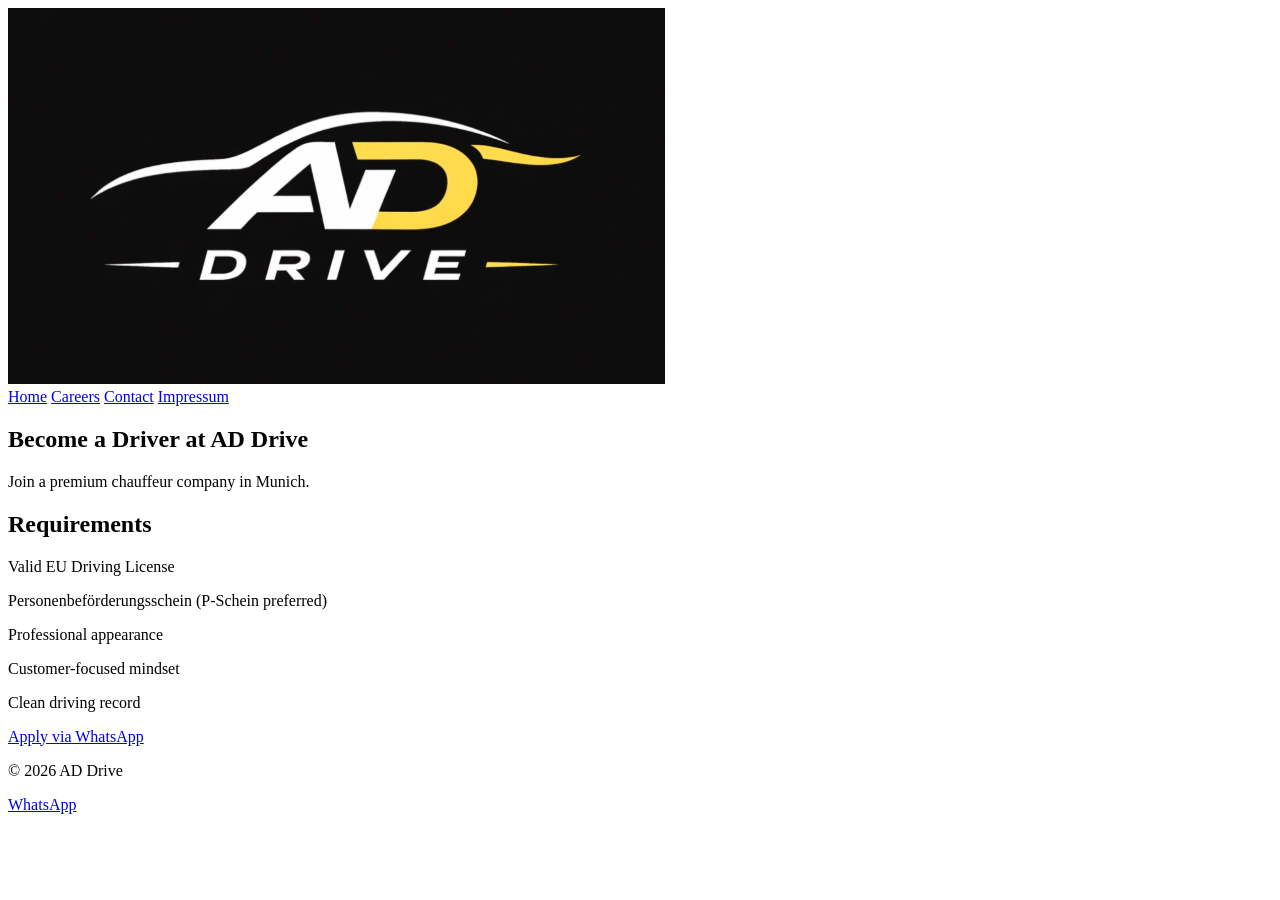
==== careers.html @ 4fb7d985 "Update and rename careers.html.txt to careers.html" ====
<!DOCTYPE html>
<html lang="de">
<head>
<meta charset="UTF-8">
<meta name="viewport" content="width=device-width, initial-scale=1.0">
<title>Careers | AD Drive</title>
<link rel="stylesheet" href="style.css">
</head>

<body>

<header>
    <img src="logo.jpg" class="logo">
    <nav>
        <a href="index.html">Home</a>
        <a href="careers.html">Careers</a>
        <a href="contact.html">Contact</a>
        <a href="impressum.html">Impressum</a>
    </nav>
</header>

<section class="hero-small">
    <h1>Become a Driver at AD Drive</h1>
    <p>Join a premium chauffeur company in Munich.</p>
</section>

<section class="services">
    <h2>Requirements</h2>
    <div class="service-box">
        <p>Valid EU Driving License</p>
        <p>Personenbeförderungsschein (P-Schein preferred)</p>
        <p>Professional appearance</p>
        <p>Customer-focused mindset</p>
        <p>Clean driving record</p>
    </div>

    <a href="https://wa.me/YOURNUMBER" class="btn-gold">
        Apply via WhatsApp
    </a>
</section>

<footer>
<p>© 2026 AD Drive</p>
</footer>

<a href="https://wa.me/YOURNUMBER" class="whatsapp-float">
    WhatsApp
</a>

</body>
</html>
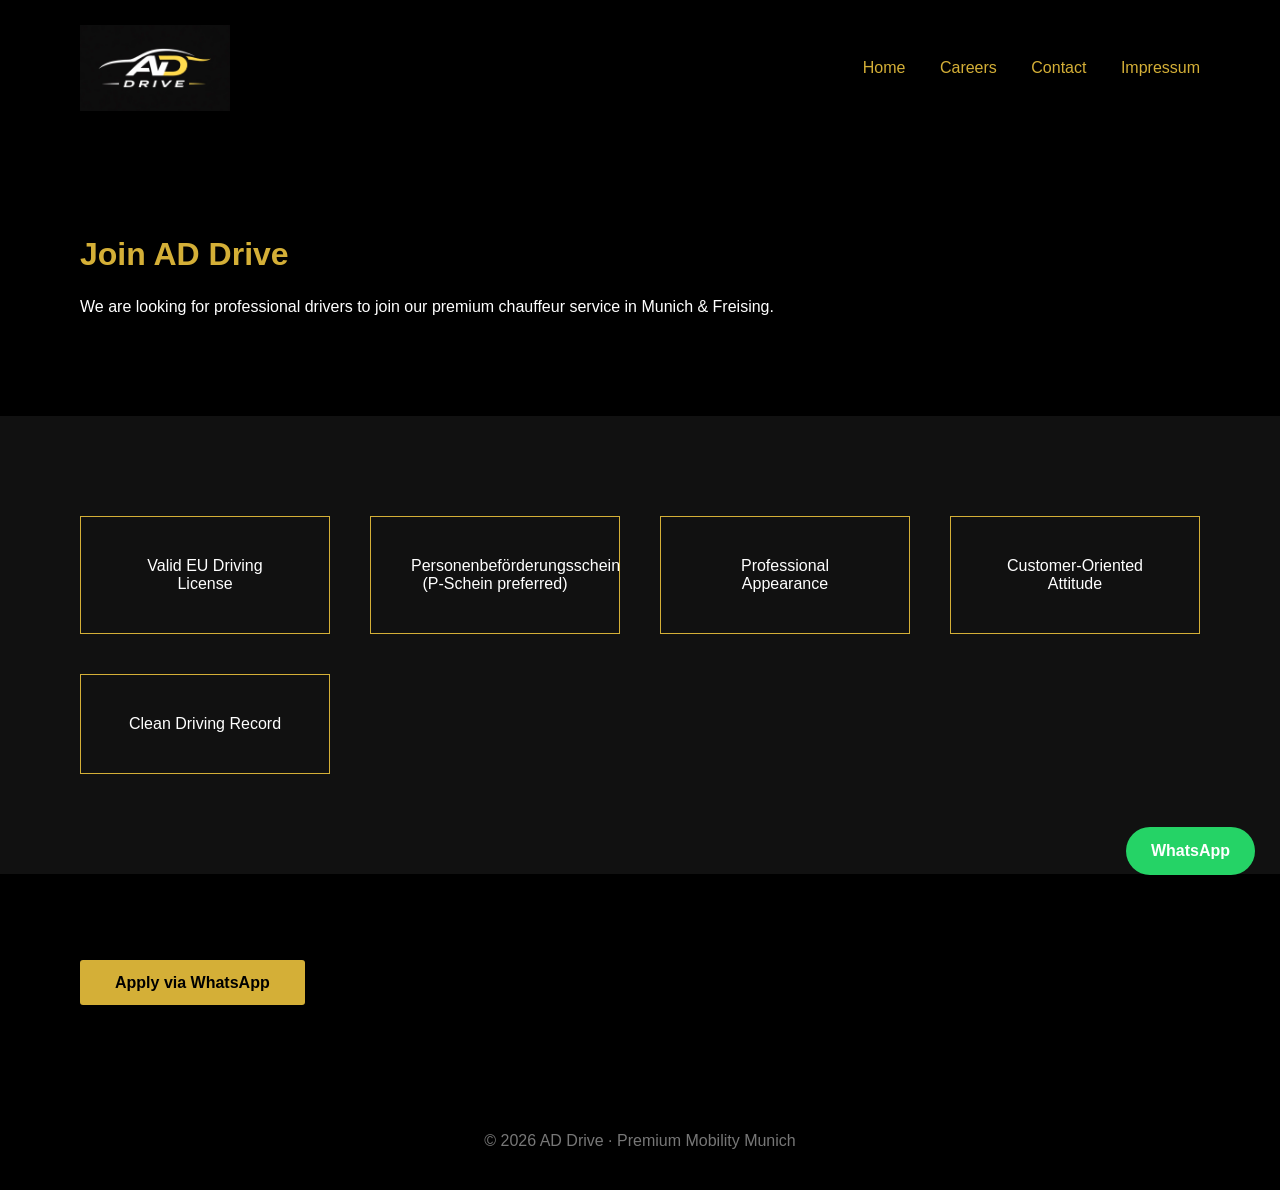
==== commit 473fbed4: "Update careers.html" ====
--- a/careers.html
+++ b/careers.html
@@ -4,48 +4,55 @@
 <meta charset="UTF-8">
 <meta name="viewport" content="width=device-width, initial-scale=1.0">
 <title>Careers | AD Drive</title>
-<link rel="stylesheet" href="style.css">
+<link rel="stylesheet" href="./style.css">
 </head>
 
 <body>
 
 <header>
-    <img src="logo.jpg" class="logo">
-    <nav>
-        <a href="index.html">Home</a>
-        <a href="careers.html">Careers</a>
-        <a href="contact.html">Contact</a>
-        <a href="impressum.html">Impressum</a>
-    </nav>
+    <div class="nav-container">
+        <img src="logo.jpg" class="logo">
+        <nav>
+            <a href="index.html">Home</a>
+            <a href="careers.html">Careers</a>
+            <a href="contact.html">Contact</a>
+            <a href="impressum.html">Impressum</a>
+        </nav>
+    </div>
 </header>
 
-<section class="hero-small">
-    <h1>Become a Driver at AD Drive</h1>
-    <p>Join a premium chauffeur company in Munich.</p>
+<section class="section">
+    <div class="content">
+        <h2>Join AD Drive</h2>
+        <p>
+        We are looking for professional drivers to join our premium chauffeur service in Munich & Freising.
+        </p>
+    </div>
 </section>
 
-<section class="services">
-    <h2>Requirements</h2>
-    <div class="service-box">
-        <p>Valid EU Driving License</p>
-        <p>Personenbeförderungsschein (P-Schein preferred)</p>
-        <p>Professional appearance</p>
-        <p>Customer-focused mindset</p>
-        <p>Clean driving record</p>
+<section class="section-dark">
+    <div class="services">
+        <div class="service-box">Valid EU Driving License</div>
+        <div class="service-box">Personenbeförderungsschein (P-Schein preferred)</div>
+        <div class="service-box">Professional Appearance</div>
+        <div class="service-box">Customer-Oriented Attitude</div>
+        <div class="service-box">Clean Driving Record</div>
     </div>
+</section>
 
-    <a href="https://wa.me/YOURNUMBER" class="btn-gold">
-        Apply via WhatsApp
-    </a>
+<section class="section">
+    <div class="content">
+        <a href="https://wa.me/YOURNUMBER" class="btn-primary">
+            Apply via WhatsApp
+        </a>
+    </div>
 </section>
 
 <footer>
-<p>© 2026 AD Drive</p>
+    © 2026 AD Drive · Premium Mobility Munich
 </footer>
 
-<a href="https://wa.me/YOURNUMBER" class="whatsapp-float">
-    WhatsApp
-</a>
+<a href="https://wa.me/YOURNUMBER" class="whatsapp-btn">WhatsApp</a>
 
 </body>
 </html>
--- a/style.css
+++ b/style.css
@@ -0,0 +1,139 @@
+* {
+    margin: 0;
+    padding: 0;
+    box-sizing: border-box;
+}
+
+body {
+    font-family: 'Inter', sans-serif;
+    background: #000;
+    color: #fff;
+}
+
+/* NAVBAR */
+
+.nav-container {
+    display: flex;
+    justify-content: space-between;
+    align-items: center;
+    padding: 25px 80px;
+}
+
+.logo {
+    width: 150px;
+}
+
+nav a {
+    color: #d4af37;
+    text-decoration: none;
+    margin-left: 30px;
+    font-weight: 500;
+}
+
+nav a:hover {
+    color: #fff;
+}
+
+/* HERO */
+
+.hero {
+    height: 90vh;
+    background: linear-gradient(to bottom, rgba(0,0,0,0.6), rgba(0,0,0,0.9)),
+    url('https://images.unsplash.com/photo-1493238792000-8113da705763');
+    background-size: cover;
+    background-position: center;
+    display: flex;
+    align-items: center;
+    padding-left: 100px;
+}
+
+.hero-content {
+    max-width: 600px;
+}
+
+.hero h1 {
+    font-size: 52px;
+    color: #d4af37;
+    margin-bottom: 20px;
+}
+
+.hero p {
+    font-size: 20px;
+    margin-bottom: 30px;
+}
+
+.btn-primary {
+    background: #d4af37;
+    color: #000;
+    padding: 14px 35px;
+    text-decoration: none;
+    font-weight: 600;
+    border-radius: 3px;
+}
+
+.btn-primary:hover {
+    background: #fff;
+}
+
+/* SECTIONS */
+
+.section {
+    padding: 100px 80px;
+    background: #000;
+}
+
+.section-dark {
+    padding: 100px 80px;
+    background: #111;
+}
+
+.content {
+    max-width: 800px;
+}
+
+h2 {
+    color: #d4af37;
+    margin-bottom: 25px;
+    font-size: 32px;
+}
+
+.services {
+    display: grid;
+    grid-template-columns: repeat(auto-fit, minmax(220px, 1fr));
+    gap: 40px;
+}
+
+.service-box {
+    border: 1px solid #d4af37;
+    padding: 40px;
+    text-align: center;
+    transition: 0.3s;
+}
+
+.service-box:hover {
+    background: #d4af37;
+    color: #000;
+}
+
+/* FOOTER */
+
+footer {
+    padding: 40px;
+    text-align: center;
+    background: #000;
+    color: #777;
+}
+
+/* WHATSAPP */
+
+.whatsapp-btn {
+    position: fixed;
+    bottom: 25px;
+    right: 25px;
+    background: #25D366;
+    color: #fff;
+    padding: 15px 25px;
+    border-radius: 50px;
+    text-decoration: none;
+    font-weight: 600;
+}
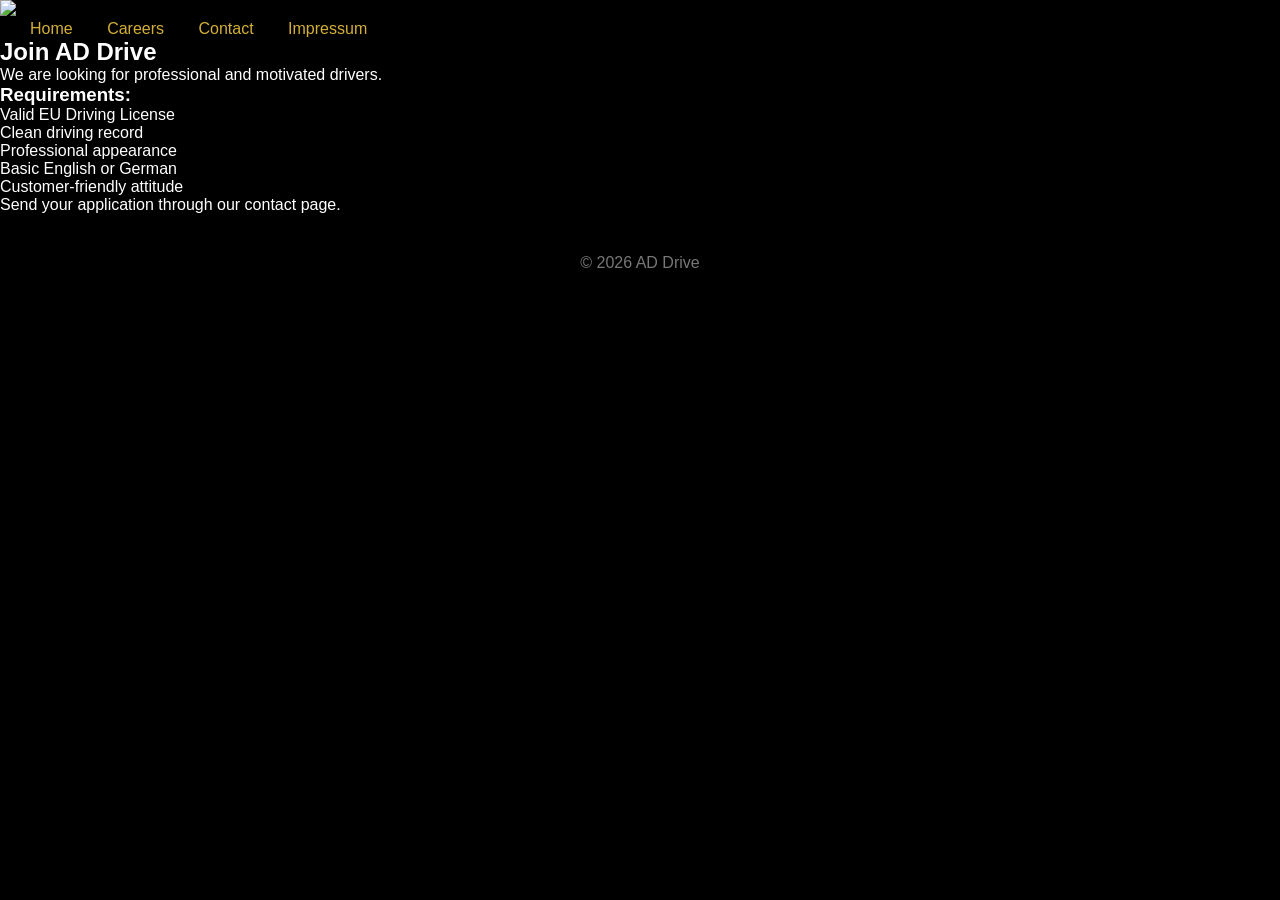
==== commit b88c6cf2: "Update careers.html" ====
--- a/careers.html
+++ b/careers.html
@@ -1,58 +1,42 @@
 <!DOCTYPE html>
-<html lang="de">
+<html>
 <head>
 <meta charset="UTF-8">
 <meta name="viewport" content="width=device-width, initial-scale=1.0">
-<title>Careers | AD Drive</title>
-<link rel="stylesheet" href="./style.css">
+<title>Careers - AD Drive</title>
+<link rel="stylesheet" href="style.css">
 </head>
-
 <body>
 
 <header>
-    <div class="nav-container">
-        <img src="logo.jpg" class="logo">
-        <nav>
-            <a href="index.html">Home</a>
-            <a href="careers.html">Careers</a>
-            <a href="contact.html">Contact</a>
-            <a href="impressum.html">Impressum</a>
-        </nav>
-    </div>
+    <img src="logo.png" class="logo">
+    <nav>
+        <a href="index.html">Home</a>
+        <a href="careers.html">Careers</a>
+        <a href="contact.html">Contact</a>
+        <a href="impressum.html">Impressum</a>
+    </nav>
 </header>
 
-<section class="section">
-    <div class="content">
-        <h2>Join AD Drive</h2>
-        <p>
-        We are looking for professional drivers to join our premium chauffeur service in Munich & Freising.
-        </p>
-    </div>
-</section>
+<section>
+<h1>Join AD Drive</h1>
+<p>We are looking for professional and motivated drivers.</p>
 
-<section class="section-dark">
-    <div class="services">
-        <div class="service-box">Valid EU Driving License</div>
-        <div class="service-box">Personenbeförderungsschein (P-Schein preferred)</div>
-        <div class="service-box">Professional Appearance</div>
-        <div class="service-box">Customer-Oriented Attitude</div>
-        <div class="service-box">Clean Driving Record</div>
-    </div>
-</section>
+<h3>Requirements:</h3>
+<ul>
+<li>Valid EU Driving License</li>
+<li>Clean driving record</li>
+<li>Professional appearance</li>
+<li>Basic English or German</li>
+<li>Customer-friendly attitude</li>
+</ul>
 
-<section class="section">
-    <div class="content">
-        <a href="https://wa.me/YOURNUMBER" class="btn-primary">
-            Apply via WhatsApp
-        </a>
-    </div>
+<p>Send your application through our contact page.</p>
 </section>
 
 <footer>
-    © 2026 AD Drive · Premium Mobility Munich
+<p>© 2026 AD Drive</p>
 </footer>
-
-<a href="https://wa.me/YOURNUMBER" class="whatsapp-btn">WhatsApp</a>
 
 </body>
 </html>
